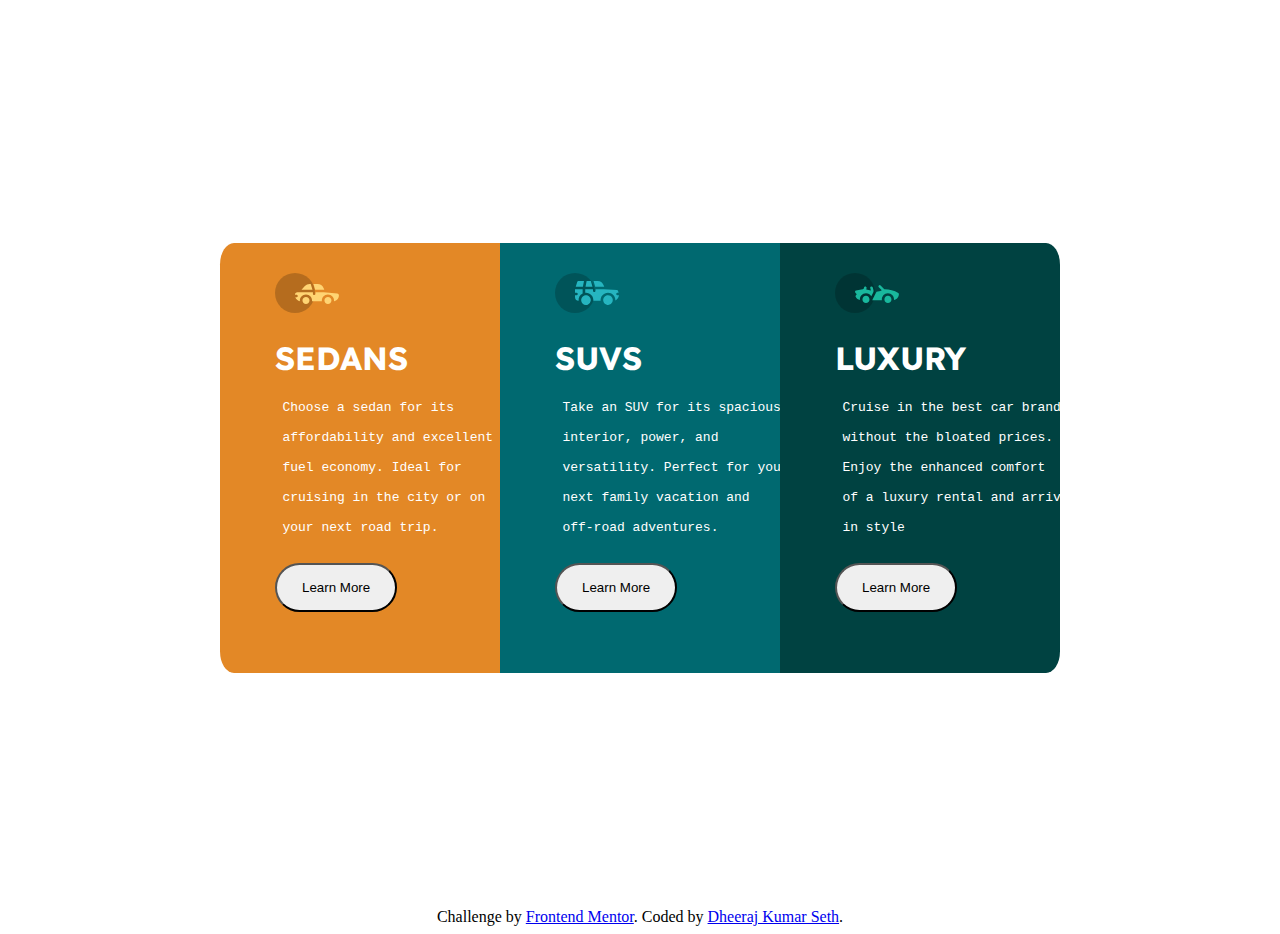
==== index.html @ b704fbf4 "Add files via upload" ====
<!DOCTYPE html>
<html lang="en">

<head>
    <meta charset="UTF-8">
    <meta http-equiv="X-UA-Compatible" content="IE=edge">
    <meta name="viewport" content="width=device-width, initial-scale=1.0">
    <title>Frontend Mentor | 3-column preview card component</title>
    <link rel="icon" type="image/x-icon" href="favicon-32x32.png">
    <link rel="stylesheet" href="style.css">
    <link rel="stylesheet" href="respone.css">
    
</head>

<body>
    <div class="container">
        <div class="box1">
        <img src="icon-sedans.svg" alt="happy svg">
        <h1>SEDANS</h1>
        <pre>
        Choose a sedan for its 

        affordability and excellent

        fuel economy. Ideal for

        cruising in the city or on

        your next road trip. 
        </pre>
        <button type="button" href="#">Learn More</button>
        </div>
        <div class="box2">
        <img src="icon-suvs.svg" alt="happy svg">
        <h1>SUVS</h1>
        <pre>
        Take an SUV for its spacious

        interior, power, and

        versatility. Perfect for your

        next family vacation and

        off-road adventures.
        </pre>
        <button type="button" href="#">Learn More</button>
        </div>
        <div class="box3">
        <img src="icon-luxury.svg" alt="happy svg">
        <h1>LUXURY</h1>
        <pre >
        Cruise in the best car brands

        without the bloated prices.

        Enjoy the enhanced comfort

        of a luxury rental and arrive

        in style
        </pre>
        <button type="button" href="#">Learn More</button>
        </div>
    </div>
    <footer>
        <div class="attribution">
            Challenge by <a href="https://www.frontendmentor.io?ref=challenge" target="_blank">Frontend Mentor</a>. 
            Coded by <a href="#">Dheeraj Kumar Seth</a>.
          </div>
    </footer>
</body>

</html>
---- style.css ----
@import url('https://fonts.googleapis.com/css2?family=Lexend+Deca&display=swap');
.container{
    display: flex;
    /* flex-direction: row-reverse; */
    flex-wrap: wrap;
    justify-content: center;
    background-color white;
    height: 100vh;
    align-items: center;
    /* align-content: center */
}
.box1{
    color: white;
    height: 400px;
    max-width: 250px;
    background-color: hsl(31, 77%, 52%);
    order: 4;
    /* align-self: flex-end; */
    flex-grow: 2;
    padding-right: 30px;
    padding-top: 30px;
    font-family: Lexend Deca;
    font-weight: 400;
    border-top-left-radius: 5%;
    border-bottom-left-radius: 5%;
}
.box2{
    color: white;
    height: 400px;
    max-width: 250px;
    background-color: hsl(184, 100%, 22%);
    order: 4;
    /* align-self: flex-end; */
    flex-grow: 2;
    padding-right: 30px;
    padding-top: 30px;
    font-family: Lexend Deca;
    font-weight: 400;
    
}
.box3{
    color: white;
    height: 400px;
    max-width: 250px;
    background-color: hsl(179, 100%, 13%);
    order: 4;
    /* align-self: flex-end; */
    flex-grow: 2;
    padding-right: 30px;
    padding-top: 30px;
    font-family: Lexend Deca;
    font-weight: 400;
    border-top-right-radius: 5%;
    border-bottom-right-radius: 5%;
}
h1{
    padding: 0px 25px 0 55px;
}
button{
    margin-left: 55px;
    padding: 15px 25px 15px 25px; 
    border-radius: 3rem;
}
img{
    margin-left: 55px;
}
.attribution{
    text-align: center;
}
---- respone.css ----
@media only screen and (max-width:500px) {
    .container{
        /* display: flex; */
        flex-direction:column;
        /* justify-items: center; */
        display: block;
        flex-wrap: wrap;
        margin: auto ;
        margin-top: 80px;
        margin-bottom: 80px;
        /* height: 100vh; */
    }
    .box1{
        margin: auto;
        width: 95vw;
        border-top-right-radius: 5%;
        border-top-left-radius: 5%;
        border-bottom-left-radius: 0%;
        align-items: center;
    }
    .box2{
        margin: auto;
        width: 95vw;

    }
    .box3{
        width: 95vw;
        margin: auto;
        margin-bottom: 80px;
        border-bottom-left-radius: 5%;
        border-top-right-radius: 0%;
    }
    pre{
        text-align: center;
    }
    .attribution{
       display: none;
    }
}
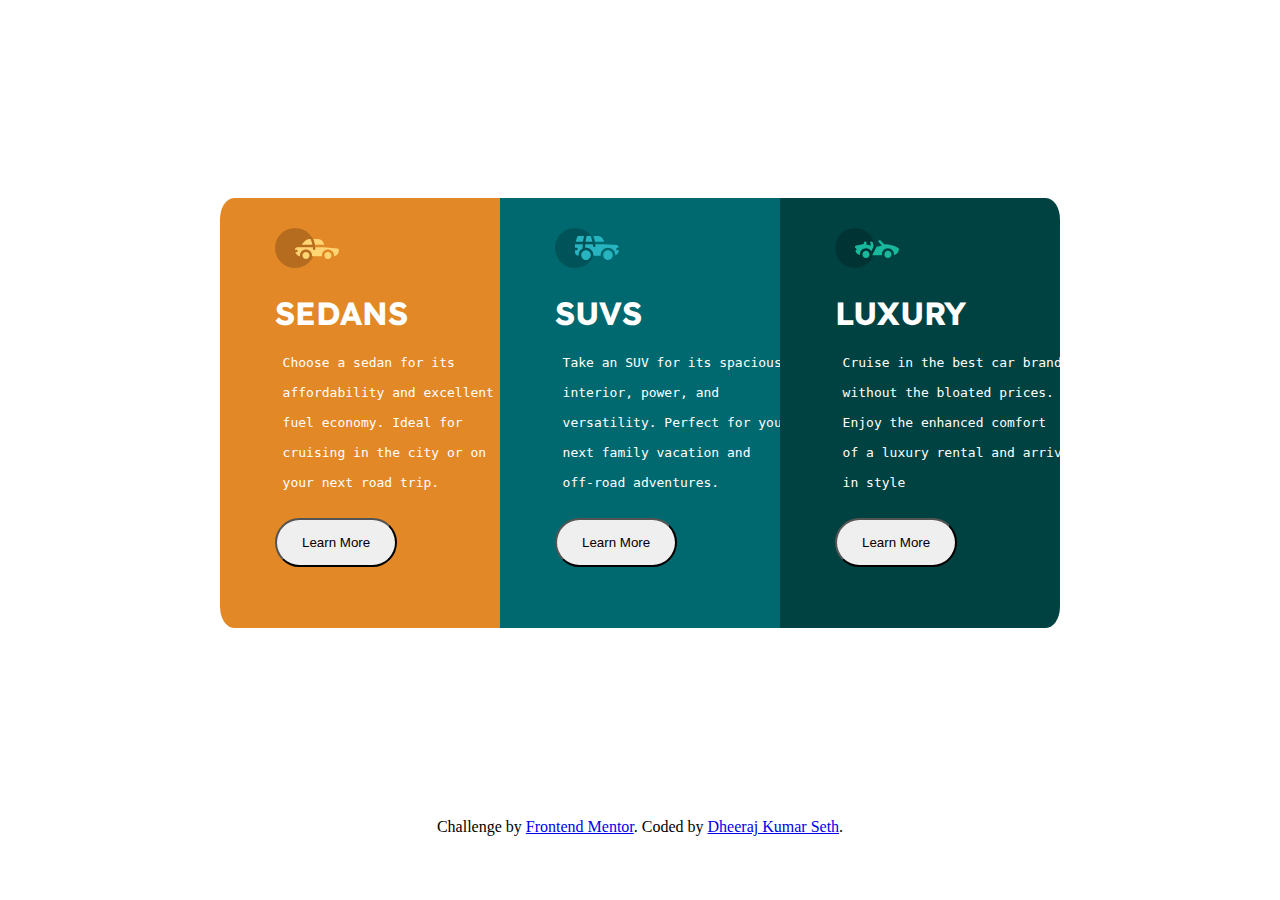
==== commit 1543cd03: "Update index.html" ====
--- a/index.html
+++ b/index.html
@@ -66,9 +66,9 @@
     <footer>
         <div class="attribution">
             Challenge by <a href="https://www.frontendmentor.io?ref=challenge" target="_blank">Frontend Mentor</a>. 
-            Coded by <a href="#">Dheeraj Kumar Seth</a>.
+            Coded by <a href="https://www.instagram.com/shethdheeraj1997/">Dheeraj Kumar Seth</a>.
           </div>
     </footer>
 </body>
 
-</html>+</html>
--- a/style.css
+++ b/style.css
@@ -5,7 +5,7 @@
     flex-wrap: wrap;
     justify-content: center;
     background-color white;
-    height: 100vh;
+    height: 90vh;
     align-items: center;
     /* align-content: center */
 }
@@ -66,4 +66,4 @@
 }
 .attribution{
     text-align: center;
-}+}
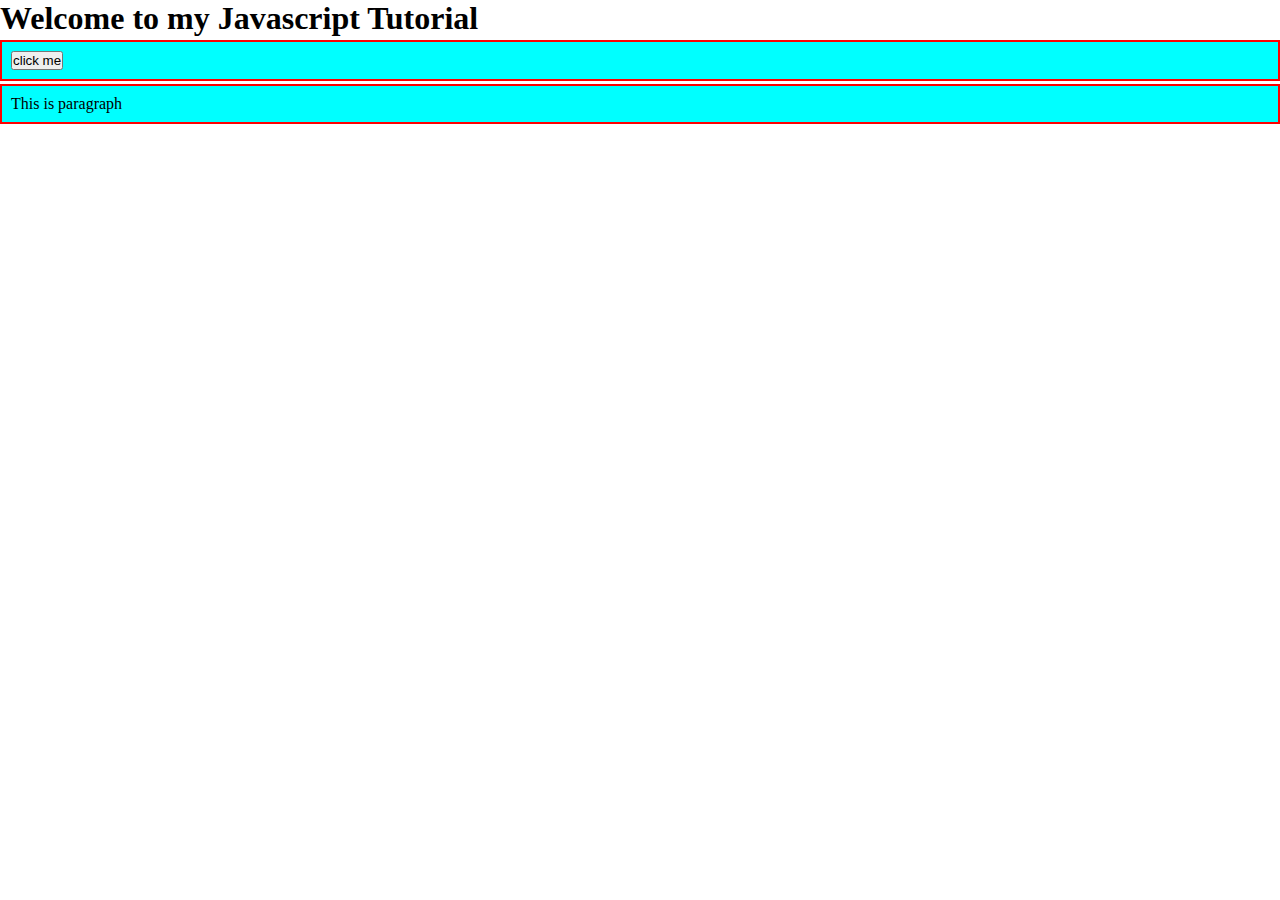
==== commit 0127ee70: "Add files via upload" ====
--- a/index.html
+++ b/index.html
@@ -1,74 +1,41 @@
 <!DOCTYPE html>
 <html lang="en">
-
 <head>
     <meta charset="UTF-8">
     <meta http-equiv="X-UA-Compatible" content="IE=edge">
     <meta name="viewport" content="width=device-width, initial-scale=1.0">
-    <title>Frontend Mentor | 3-column preview card component</title>
-    <link rel="icon" type="image/x-icon" href="favicon-32x32.png">
-    <link rel="stylesheet" href="style.css">
-    <link rel="stylesheet" href="respone.css">
-    
+    <title>Javascript Tutorial</title>
+    <style>
+        *{
+            margin: 0;
+            padding: 0;
+        }
+        .container{
+            border: 2px solid red;
+            margin: 3px 0;
+            background: cyan;
+            padding: 9px;
+        }
+        .bg-primary{
+            background-color: blueviolet;
+        }
+        .text-success{
+            color: white;
+            background-color: black;
+        }
+    </style>
 </head>
+<body>
+        <h1>Welcome to my Javascript Tutorial</h1>
+        <div id="FirstContainer" class="container">
+            <button id="click" onclick="clicked()">click me</button>
+        </div>
+        <div class="container">
+            <p>This is paragraph</p>
+        </div>
+        
 
-<body>
-    <div class="container">
-        <div class="box1">
-        <img src="icon-sedans.svg" alt="happy svg">
-        <h1>SEDANS</h1>
-        <pre>
-        Choose a sedan for its 
-
-        affordability and excellent
-
-        fuel economy. Ideal for
-
-        cruising in the city or on
-
-        your next road trip. 
-        </pre>
-        <button type="button" href="#">Learn More</button>
-        </div>
-        <div class="box2">
-        <img src="icon-suvs.svg" alt="happy svg">
-        <h1>SUVS</h1>
-        <pre>
-        Take an SUV for its spacious
-
-        interior, power, and
-
-        versatility. Perfect for your
-
-        next family vacation and
-
-        off-road adventures.
-        </pre>
-        <button type="button" href="#">Learn More</button>
-        </div>
-        <div class="box3">
-        <img src="icon-luxury.svg" alt="happy svg">
-        <h1>LUXURY</h1>
-        <pre >
-        Cruise in the best car brands
-
-        without the bloated prices.
-
-        Enjoy the enhanced comfort
-
-        of a luxury rental and arrive
-
-        in style
-        </pre>
-        <button type="button" href="#">Learn More</button>
-        </div>
-    </div>
-    <footer>
-        <div class="attribution">
-            Challenge by <a href="https://www.frontendmentor.io?ref=challenge" target="_blank">Frontend Mentor</a>. 
-            Coded by <a href="https://www.instagram.com/shethdheeraj1997/">Dheeraj Kumar Seth</a>.
-          </div>
-    </footer>
+<script src="index.js">
+</script>
 </body>
-
-</html>
+</html>